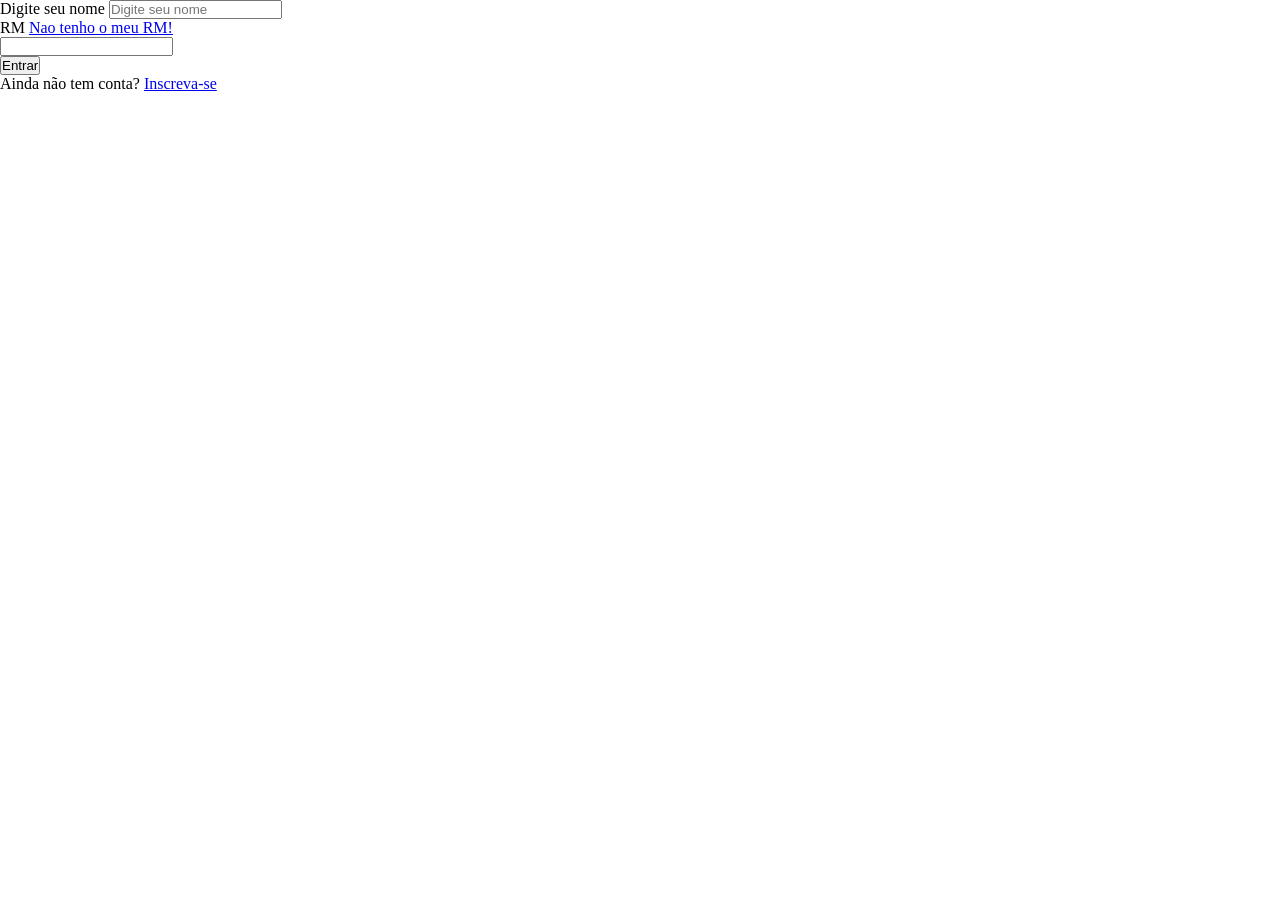
==== index.html @ a5c8d205 "Primeiro commit furia" ====
<!DOCTYPE html>
<html lang="pt-br">
<head>
    <meta charset="UTF-8">
    <meta name="viewport" content="width=device-width, initial-scale=1.0">
    <link rel="stylesheet" href="style.css">
    <link rel="preconnect" href="https://fonts.googleapis.com">
    <link rel="preconnect" href="https://fonts.gstatic.com" crossorigin>
    <link href="https://fonts.googleapis.com/css2?family=Poppins:ital,wght@0,100;0,200;0,300;0,400;0,500;0,600;0,700;0,800;0,900;1,100;1,200;1,300;1,400;1,500;1,600;1,700;1,800;1,900&display=swap" rel="stylesheet">
    <title>Furia</title>
</head>
<body>


    <main>
        <div class="input-login">
            <label for="Name">Digite seu nome</label>
            <input type="text" name="name" id="name" placeholder="Digite seu nome">
        </div>

        <div class="input-login">
            <div class="label-login">
                <label for="rm">RM</label>
                <a href="#">Nao tenho o meu RM!</a>
            </div>
            <input type="password" id="rm">
        </div>
        
        <button type="submit">Entrar</button>
        <div class="help">Ainda não tem conta? 
        <a href="#">Inscreva-se</a>
    </div>
    </form>
    </main>
</body>
</html>
---- style.css ----
* {
    padding: 0;
    margin: 0;
    box-sizing: border-box;
}

body{

}


.login {
    border-radius: 20px;
    width: 350px;
    padding: 40px;
    box-sizing: border-box;
    background: rgba(255, 255, 255, 0.15);
    backdrop-filter: blur(16px) saturate(180%);
    -webkit-backdrop-filter: blur(16px) saturate(180%);
    border: 1px solid rgba(255, 255, 255, 0.25);
    box-shadow: 
        0 8px 32px 0 rgba(0, 0, 0, 0.2),
        inset 0 0 0 1px rgba(255, 255, 255, 0.1);
    color: #fff;
    font-family: 'Poppins', sans-serif;
}
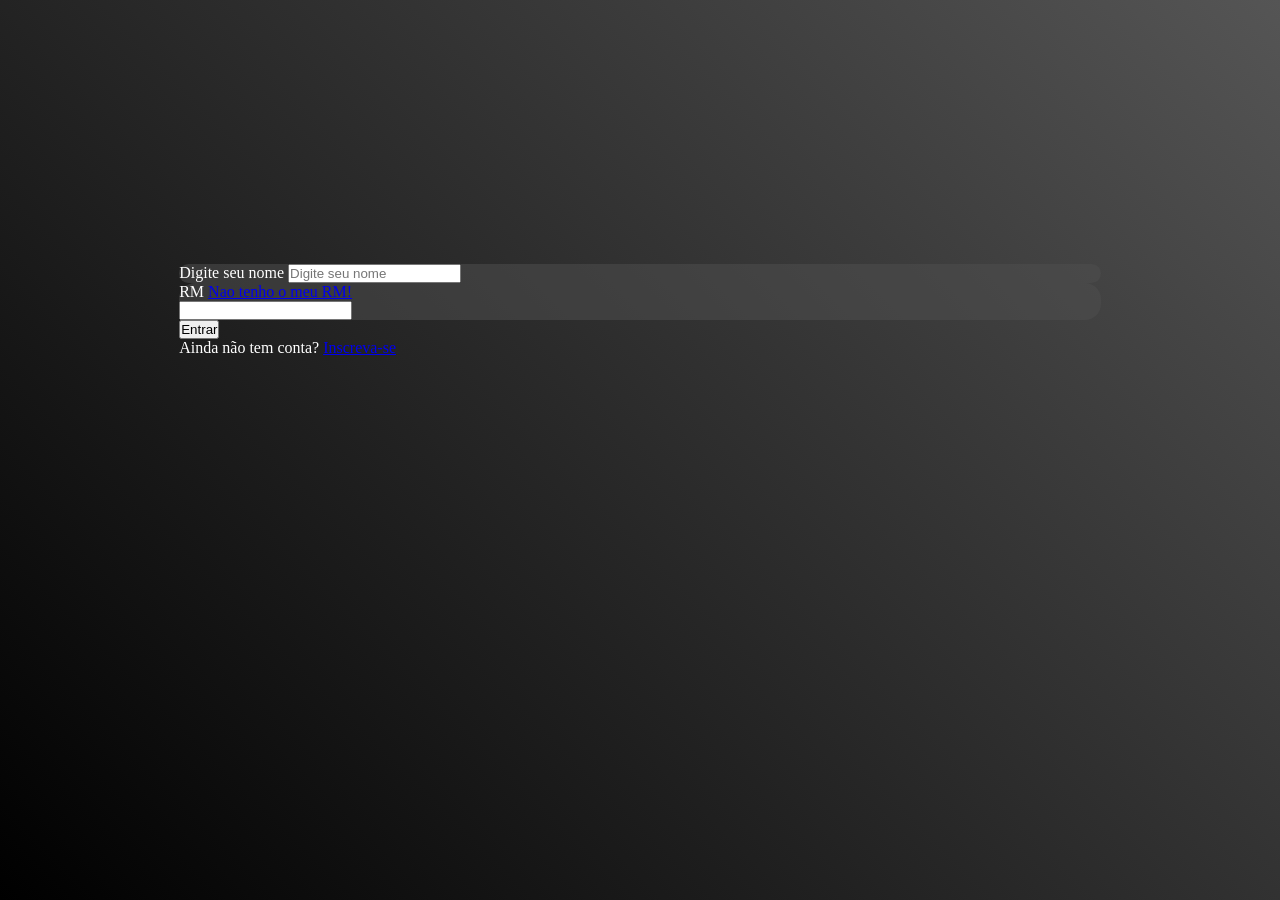
==== commit 19985577: "introdução dos htmls" ====
--- a/index.html
+++ b/index.html
@@ -1,36 +1,46 @@
 <!DOCTYPE html>
 <html lang="pt-br">
+
 <head>
     <meta charset="UTF-8">
     <meta name="viewport" content="width=device-width, initial-scale=1.0">
     <link rel="stylesheet" href="style.css">
     <link rel="preconnect" href="https://fonts.googleapis.com">
     <link rel="preconnect" href="https://fonts.gstatic.com" crossorigin>
-    <link href="https://fonts.googleapis.com/css2?family=Poppins:ital,wght@0,100;0,200;0,300;0,400;0,500;0,600;0,700;0,800;0,900;1,100;1,200;1,300;1,400;1,500;1,600;1,700;1,800;1,900&display=swap" rel="stylesheet">
+    <link
+        href="https://fonts.googleapis.com/css2?family=Poppins:ital,wght@0,100;0,200;0,300;0,400;0,500;0,600;0,700;0,800;0,900;1,100;1,200;1,300;1,400;1,500;1,600;1,700;1,800;1,900&display=swap"
+        rel="stylesheet">
     <title>Furia</title>
 </head>
+
 <body>
+    
 
+    <div id="page" class="flex">
+        <div>
+            <header><img src="Design_sem_nome_2.png" alt=""></header>
+            <main>
+                <div class="input-login">
+                    <label for="Name">Digite seu nome</label>
+                    <input type="text" name="name" id="name" placeholder="Digite seu nome">
+                </div>
 
-    <main>
-        <div class="input-login">
-            <label for="Name">Digite seu nome</label>
-            <input type="text" name="name" id="name" placeholder="Digite seu nome">
+                <div class="input-login">
+                    <div class="label-login">
+                        <label for="rm">RM</label>
+                        <a href="#">Nao tenho o meu RM!</a>
+                    </div>
+                    <input type="password" id="rm">
+                </div>
+
+                <button type="submit">Entrar</button>
+                <div class="create-account">Ainda não tem conta?
+                    <a href="#">Inscreva-se</a>
+                </div>
+                </form>
+            </main>
         </div>
+    </div>
+</body>
 
-        <div class="input-login">
-            <div class="label-login">
-                <label for="rm">RM</label>
-                <a href="#">Nao tenho o meu RM!</a>
-            </div>
-            <input type="password" id="rm">
-        </div>
-        
-        <button type="submit">Entrar</button>
-        <div class="help">Ainda não tem conta? 
-        <a href="#">Inscreva-se</a>
-    </div>
-    </form>
-    </main>
-</body>
-</html>
+</html>
--- a/style.css
+++ b/style.css
@@ -5,23 +5,41 @@
 }
 
 body{
+    background: linear-gradient(45deg, hsl(0, 0%, 0%), #555555);
+    background-repeat: no-repeat;
+    background-attachment: fixed;
+    color: white;
+   
 
 }
 
-
-.login {
-    border-radius: 20px;
-    width: 350px;
-    padding: 40px;
-    box-sizing: border-box;
-    background: rgba(255, 255, 255, 0.15);
-    backdrop-filter: blur(16px) saturate(180%);
-    -webkit-backdrop-filter: blur(16px) saturate(180%);
-    border: 1px solid rgba(255, 255, 255, 0.25);
-    box-shadow: 
-        0 8px 32px 0 rgba(0, 0, 0, 0.2),
-        inset 0 0 0 1px rgba(255, 255, 255, 0.1);
-    color: #fff;
-    font-family: 'Poppins', sans-serif;
+.flex {
+    display: flex;
 }
 
+#page > * {
+    width: 100%;
+}
+
+img {
+    width: 50%;
+    object-fit: cover;
+}
+
+header img {
+    width: 5rem;
+}
+
+#page > div {
+    padding: 4rem 11.2rem;
+}
+
+main {
+    margin-top: 11.4rem;
+}
+
+.input-login {
+    background-color: rgba(78, 78, 78, 0.541);
+    border-radius:  16px;
+    
+}
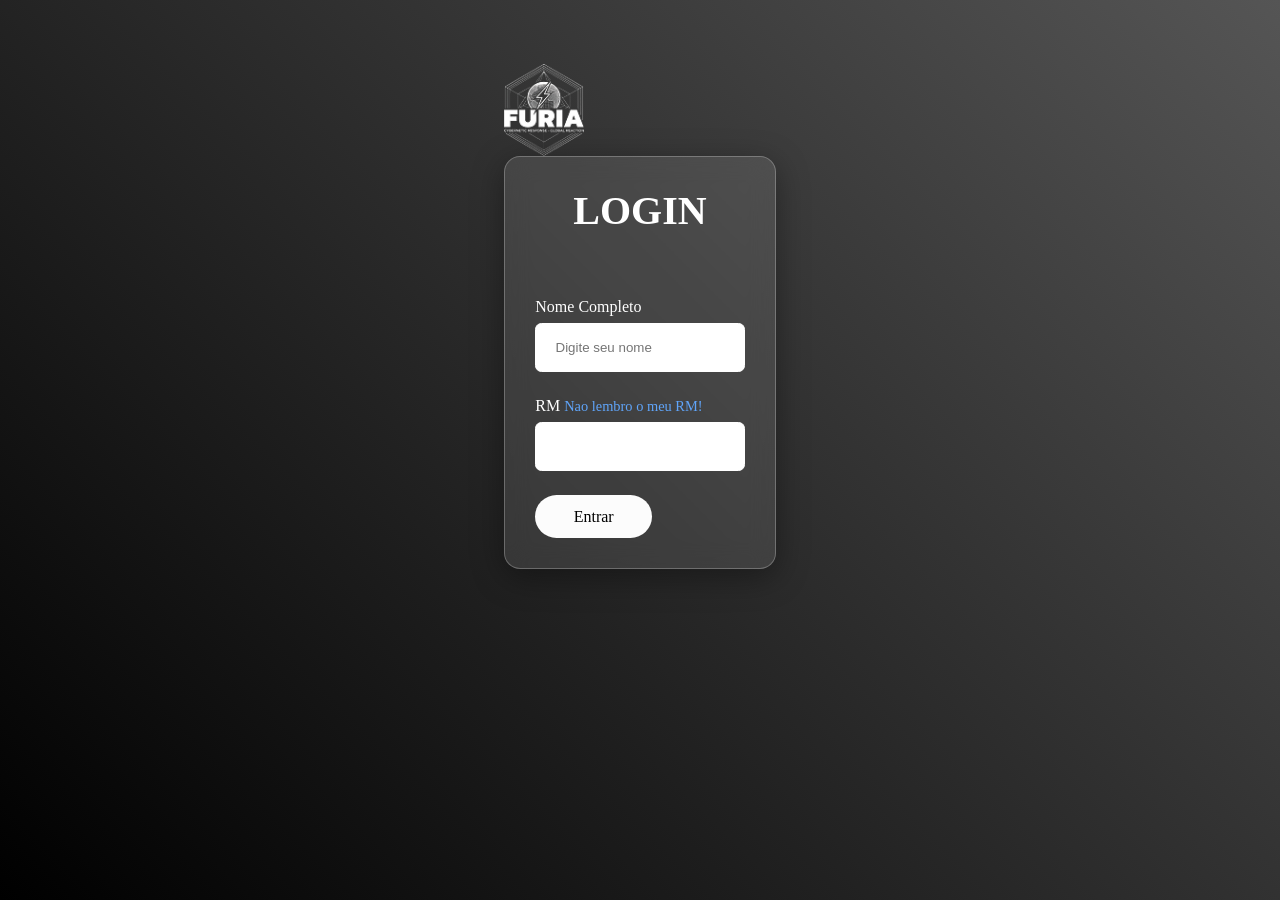
==== commit 1f4b8108: "1 Dia" ====
--- a/index.html
+++ b/index.html
@@ -18,26 +18,26 @@
 
     <div id="page" class="flex">
         <div>
-            <header><img src="Design_sem_nome_2.png" alt=""></header>
+            <header><img src="./img/Design_sem_nome_2.png" alt=""></header>
             <main>
-                <div class="input-login">
-                    <label for="Name">Digite seu nome</label>
-                    <input type="text" name="name" id="name" placeholder="Digite seu nome">
+                <div class="box">
+                    <h2>LOGIN</h2>
+                    <form action="/enviar-dados" method="post">
+                    <div class="input-login">
+                        <label for="Name">Nome Completo</label>
+                        <input type="text" name="name" id="name" placeholder="Digite seu nome">
+                    </div>
+                    <div class="input-login">
+                        <div class="label-login">
+                            <label for="rm">RM</label>
+                            <a href="#">Nao lembro o meu RM!</a>
+                        </div>
+                        <input type="password" id="rm">
+                    </div>
+                    <button type="submit">Entrar</button>
+                    </div>
+                    </form>
                 </div>
-
-                <div class="input-login">
-                    <div class="label-login">
-                        <label for="rm">RM</label>
-                        <a href="#">Nao tenho o meu RM!</a>
-                    </div>
-                    <input type="password" id="rm">
-                </div>
-
-                <button type="submit">Entrar</button>
-                <div class="create-account">Ainda não tem conta?
-                    <a href="#">Inscreva-se</a>
-                </div>
-                </form>
             </main>
         </div>
     </div>
--- a/style.css
+++ b/style.css
@@ -4,13 +4,15 @@
     box-sizing: border-box;
 }
 
-body{
+
+body {
+    display: flex;
+    align-items: center;
+    justify-content: center;
     background: linear-gradient(45deg, hsl(0, 0%, 0%), #555555);
     background-repeat: no-repeat;
     background-attachment: fixed;
     color: white;
-   
-
 }
 
 .flex {
@@ -27,7 +29,9 @@
 }
 
 header img {
+    display: block;
     width: 5rem;
+
 }
 
 #page > div {
@@ -35,11 +39,92 @@
 }
 
 main {
-    margin-top: 11.4rem;
+ width: 100%;
+  max-width: 620px;
+  padding: 30px;
+  display: flex;
+  flex-direction: column;
+  gap: 16px;
+  background: rgba(255, 255, 255, 0.1);
+  backdrop-filter: blur(12px);
+  -webkit-backdrop-filter: blur(12px);
+  border: 1px solid rgba(255, 255, 255, 0.25);
+  border-radius: 16px;
+  box-shadow: 0 8px 32px rgba(0, 0, 0, 0.37);
+  align-items: center;
+  justify-content: center;
+    
 }
 
+form {
+    margin-top: 4rem;
+}
+
+.headline {
+    max-width: 35rem;
+}
+
+
 .input-login {
-    background-color: rgba(78, 78, 78, 0.541);
-    border-radius:  16px;
-    
-}+    display: flex;
+    flex-direction: column;
+    align-items: flex-start;
+    gap: 0.4rem;
+    max-width: 23rem; 
+    background-color: transparent; 
+}
+
+form .input-login + .input-login {
+    margin-top: 1.6rem;
+}
+
+form input {
+    width: 100%;
+    background: white;
+    border: 0.1rem solid rgb(255, 255, 255);
+    border-radius: 0.4rem;
+    padding: 1rem 1.2rem;
+    margin-top: 0;
+    color: #333;
+}
+
+form button {
+    all: unset;
+    display: flex;
+    justify-content: center;
+    align-items: center;
+    padding: 0.8rem 2.4rem;
+    background-color: rgb(252, 252, 252);
+    border-radius: 40px;
+    height: auto;
+    color: rgb(0, 0, 0);
+    cursor: pointer;
+    margin-top: 1.5rem;
+}
+
+form button:hover {
+    background-color: black;
+    border: 2px solid white;
+    color: white;
+}
+
+form a {
+    color: #60a5fa;
+    text-decoration: none;
+    font-size: 0.9rem;
+}
+
+.label-login{
+    justify-content: space-between;
+}
+
+form a:hover {
+    text-decoration: none;
+}
+
+.box h2{
+    display: flex;
+    justify-content: center;
+    font-size: 40px;
+}
+
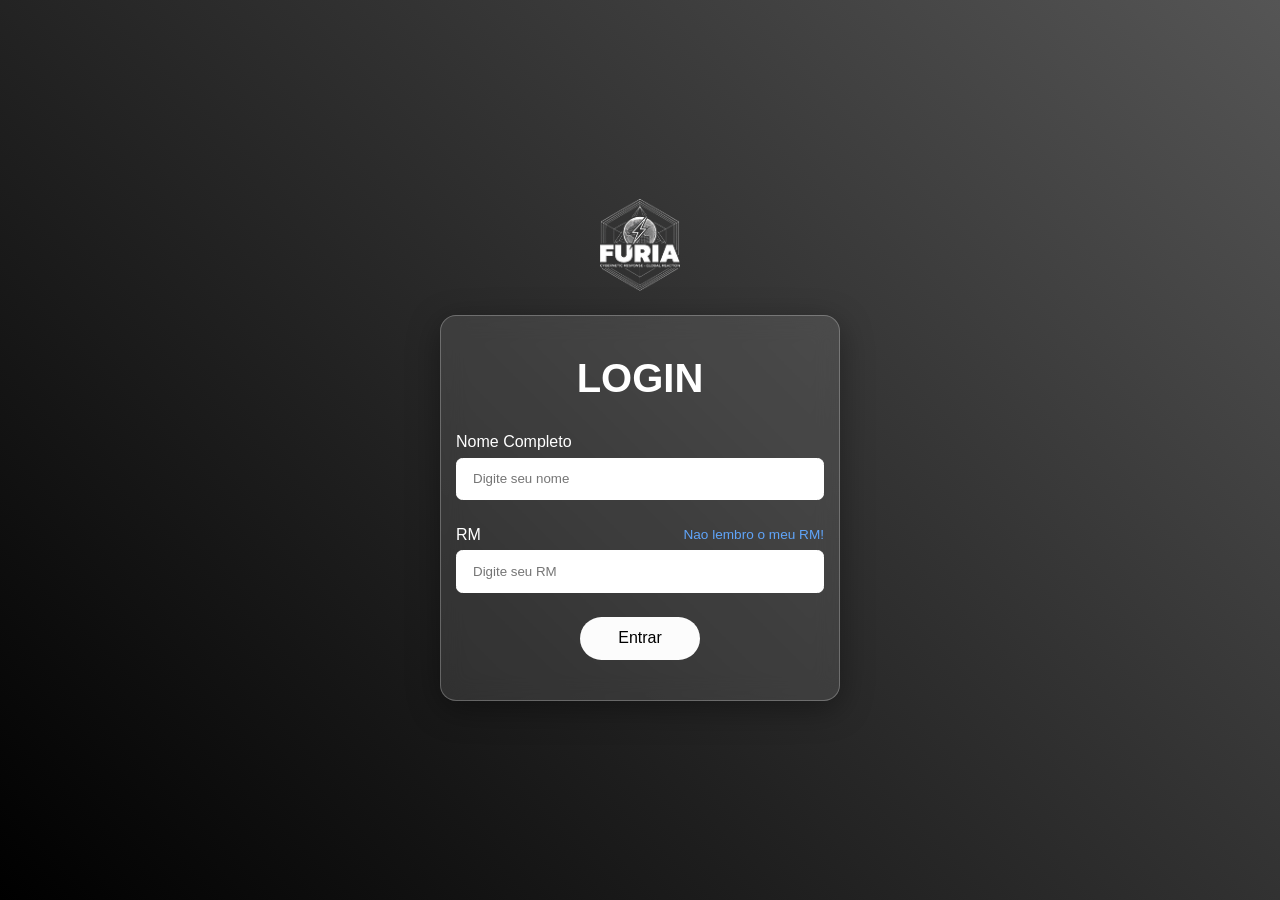
==== commit 01cdc9a6: "Primeiro Dia" ====
--- a/index.html
+++ b/index.html
@@ -32,7 +32,7 @@
                             <label for="rm">RM</label>
                             <a href="#">Nao lembro o meu RM!</a>
                         </div>
-                        <input type="password" id="rm">
+                        <input type="password" id="rm" placeholder="Digite seu RM">
                     </div>
                     <button type="submit">Entrar</button>
                     </div>
--- a/style.css
+++ b/style.css
@@ -4,72 +4,98 @@
     box-sizing: border-box;
 }
 
-
 body {
     display: flex;
     align-items: center;
     justify-content: center;
+    min-height: 100vh;
     background: linear-gradient(45deg, hsl(0, 0%, 0%), #555555);
     background-repeat: no-repeat;
     background-attachment: fixed;
     color: white;
+    font-family: 'Poppins', sans-serif;
+    padding: 1rem;
 }
 
 .flex {
     display: flex;
 }
 
-#page > * {
+#page {
+    width: 100%;
+    display: flex;
+    justify-content: center;
+}
+
+#page > div {
+    display: flex;
+    flex-direction: column;
+    align-items: center;
+    width: 100%;
+    max-width: 620px;
+}
+
+header {
+    display: flex;
+    justify-content: center;
     width: 100%;
 }
 
-img {
-    width: 50%;
-    object-fit: cover;
-}
-
 header img {
-    display: block;
     width: 5rem;
-
-}
-
-#page > div {
-    padding: 4rem 11.2rem;
+    max-width: 100%;
+    height: auto;
 }
 
 main {
- width: 100%;
-  max-width: 620px;
-  padding: 30px;
-  display: flex;
-  flex-direction: column;
-  gap: 16px;
-  background: rgba(255, 255, 255, 0.1);
-  backdrop-filter: blur(12px);
-  -webkit-backdrop-filter: blur(12px);
-  border: 1px solid rgba(255, 255, 255, 0.25);
-  border-radius: 16px;
-  box-shadow: 0 8px 32px rgba(0, 0, 0, 0.37);
-  align-items: center;
-  justify-content: center;
-    
+    width: 400px;
+    padding: 2.5rem 0.5rem;
+    display: flex;
+    flex-direction: column;
+    gap: 16px;
+    background: rgba(255, 255, 255, 0.1);
+    backdrop-filter: blur(12px);
+    -webkit-backdrop-filter: blur(12px);
+    border: 1px solid rgba(255, 255, 255, 0.25);
+    border-radius: 16px;
+    box-shadow: 0 8px 32px rgba(0, 0, 0, 0.37);
+    align-items: center;
+    justify-content: center;
+    margin-top: 1.5rem;
+}
+
+.box {
+    width: 100%;
+    display: flex;
+    flex-direction: column;
+    align-items: center;
+}
+
+.box h2 {
+    display: flex;
+    justify-content: center;
+    font-size: clamp(1.8rem, 5vw, 2.5rem);
 }
 
 form {
-    margin-top: 4rem;
+    width: 100%;
+    margin-top: 2rem;
+    display: flex;
+    flex-direction: column;
+    align-items: center;
 }
 
 .headline {
     max-width: 35rem;
+    width: 100%;
 }
-
 
 .input-login {
     display: flex;
     flex-direction: column;
     align-items: flex-start;
     gap: 0.4rem;
+    width: 100%;
     max-width: 23rem; 
     background-color: transparent; 
 }
@@ -83,7 +109,7 @@
     background: white;
     border: 0.1rem solid rgb(255, 255, 255);
     border-radius: 0.4rem;
-    padding: 1rem 1.2rem;
+    padding: 0.8rem 1rem;
     margin-top: 0;
     color: #333;
 }
@@ -111,20 +137,18 @@
 form a {
     color: #60a5fa;
     text-decoration: none;
-    font-size: 0.9rem;
+    font-size: 0.85rem;
 }
 
-.label-login{
+.label-login {
+    display: flex;
     justify-content: space-between;
+    width: 100%;
+    align-items: center;
+    flex-wrap: wrap;
+    gap: 0.5rem;
 }
 
 form a:hover {
-    text-decoration: none;
-}
-
-.box h2{
-    display: flex;
-    justify-content: center;
-    font-size: 40px;
-}
-
+    text-decoration: underline;
+}
